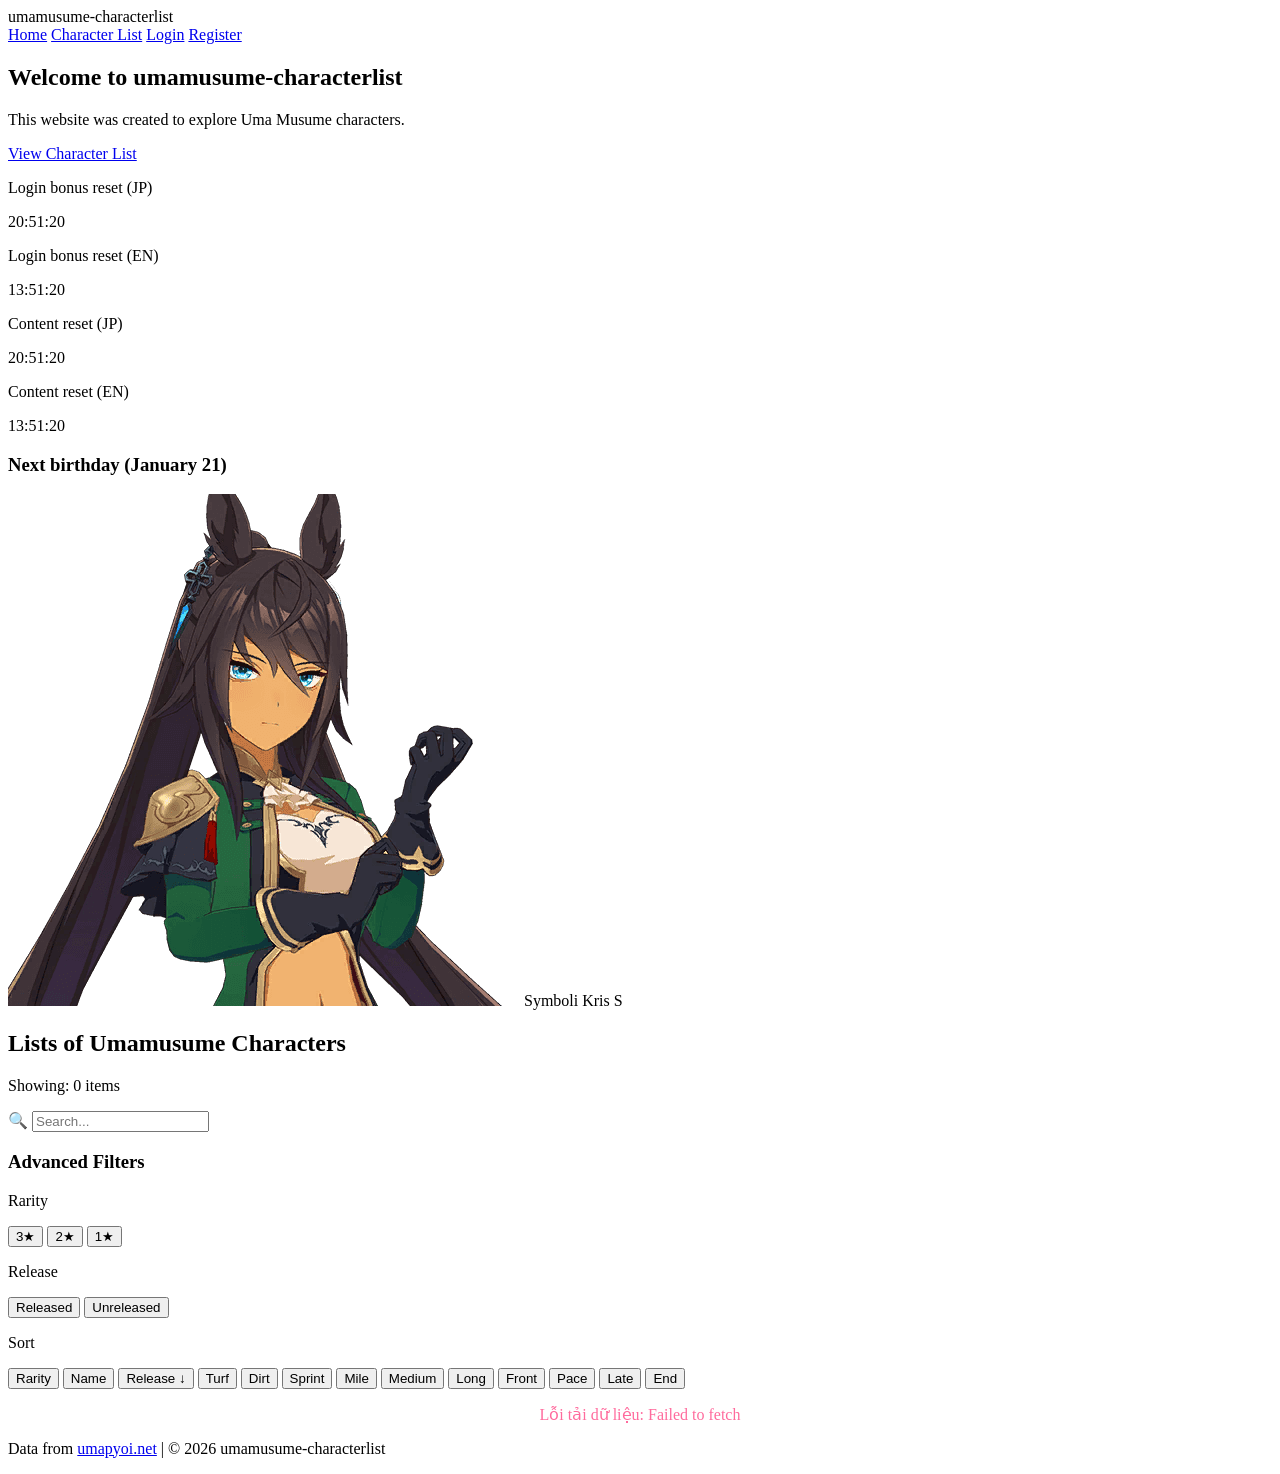
==== index.html @ 58b47fe1 "add,fix" ====
<!DOCTYPE html>
<html lang="en">

<head>
  <meta charset="UTF-8" />
  <meta name="viewport" content="width=device-width, initial-scale=1.0" />
  <title>Umamusume Character List - Home</title>
  <link rel="stylesheet" href="css/style.css" />
</head>

<body>
  <header class="header">
    <div class="logo">umamusume-characterlist</div>
    <nav class="nav">
      <a href="index.html" class="active">Home</a>
      <a href="characterlist.html">Character List</a>
      <a href="login.html" id="login-btn">Login</a>
      <a href="register.html" id="register-btn">Register</a>
    </nav>
  </header>

  <section class="hero">
    <div class="hero-content">
      <h1>Welcome to umamusume-characterlist</h1>
      <p>This website was created to explore Uma Musume characters.</p>
      <a href="characterlist.html" class="btn-primary">View Character List</a>
    </div>
  </section>

  <section class="info-section">
    <div class="reset-times">
      <div class="reset-item">
        <p class="reset-label">Login bonus reset (JP)</p>
        <p class="reset-time" id="jp-login">--:--:--</p>
      </div>
      <div class="reset-item">
        <p class="reset-label">Login bonus reset (EN)</p>
        <p class="reset-time" id="en-login">--:--:--</p>
      </div>
      <div class="reset-item">
        <p class="reset-label">Content reset (JP)</p>
        <p class="reset-time" id="jp-content">--:--:--</p>
      </div>
      <div class="reset-item">
        <p class="reset-label">Content reset (EN)</p>
        <p class="reset-time" id="en-content">--:--:--</p>
      </div>
    </div>

    <div class="birthday-box">
      <h3>Next birthday (January 21)</h3>
      <div class="birthday-character">
        <img src="/images/symboli-kris-s.png" alt="Symboli Kris S"
          onerror="this.src='https://via.placeholder.com/42x42?text=KS'"> <span>Symboli Kris S</span>
      </div>
    </div>
  </section>

  <main class="container">
    <h2 class="section-title">Lists of Umamusume Characters</h2>

    <div class="search-bar">
      <p class="showing-text">Showing: <span id="item-count">0</span> items</p>
      <div class="search-input-wrapper">
        <span class="search-icon">🔍</span>
        <input type="text" id="search-input" placeholder="Search..." autocomplete="off">
      </div>
    </div>

    <div class="filter-box">
      <h3 class="filter-title">Advanced Filters</h3>

      <div class="filter-group">
        <p class="filter-label">Rarity</p>
        <div class="filter-row">
          <button class="filter-btn">3★</button>
          <button class="filter-btn">2★</button>
          <button class="filter-btn">1★</button>
        </div>
      </div>

      <div class="filter-group">
        <p class="filter-label">Release</p>
        <div class="filter-row">
          <button class="filter-btn active">Released</button>
          <button class="filter-btn">Unreleased</button>
        </div>
      </div>

      <div class="filter-group">
        <p class="filter-label">Sort</p>
        <div class="filter-row">
          <button class="filter-btn">Rarity</button>
          <button class="filter-btn">Name</button>
          <button class="filter-btn active">Release ↓</button>
          <button class="filter-btn">Turf</button>
          <button class="filter-btn">Dirt</button>
          <button class="filter-btn">Sprint</button>
          <button class="filter-btn">Mile</button>
          <button class="filter-btn">Medium</button>
          <button class="filter-btn">Long</button>
          <button class="filter-btn">Front</button>
          <button class="filter-btn">Pace</button>
          <button class="filter-btn">Late</button>
          <button class="filter-btn">End</button>
        </div>
      </div>
    </div>

    <div class="character-grid" id="character-grid">
      <p style="grid-column: 1 / -1; text-align: center; color: #888;">
        Loading characters...
      </p>
    </div>
  </main>

  <footer class="footer">
    <p>
      Data from
      <a href="https://umapyoi.net" target="_blank">umapyoi.net</a>
      | © 2026 umamusume-characterlist
    </p>
  </footer>

  <script src="Javascript/home.js"></script>
</body>

</html>
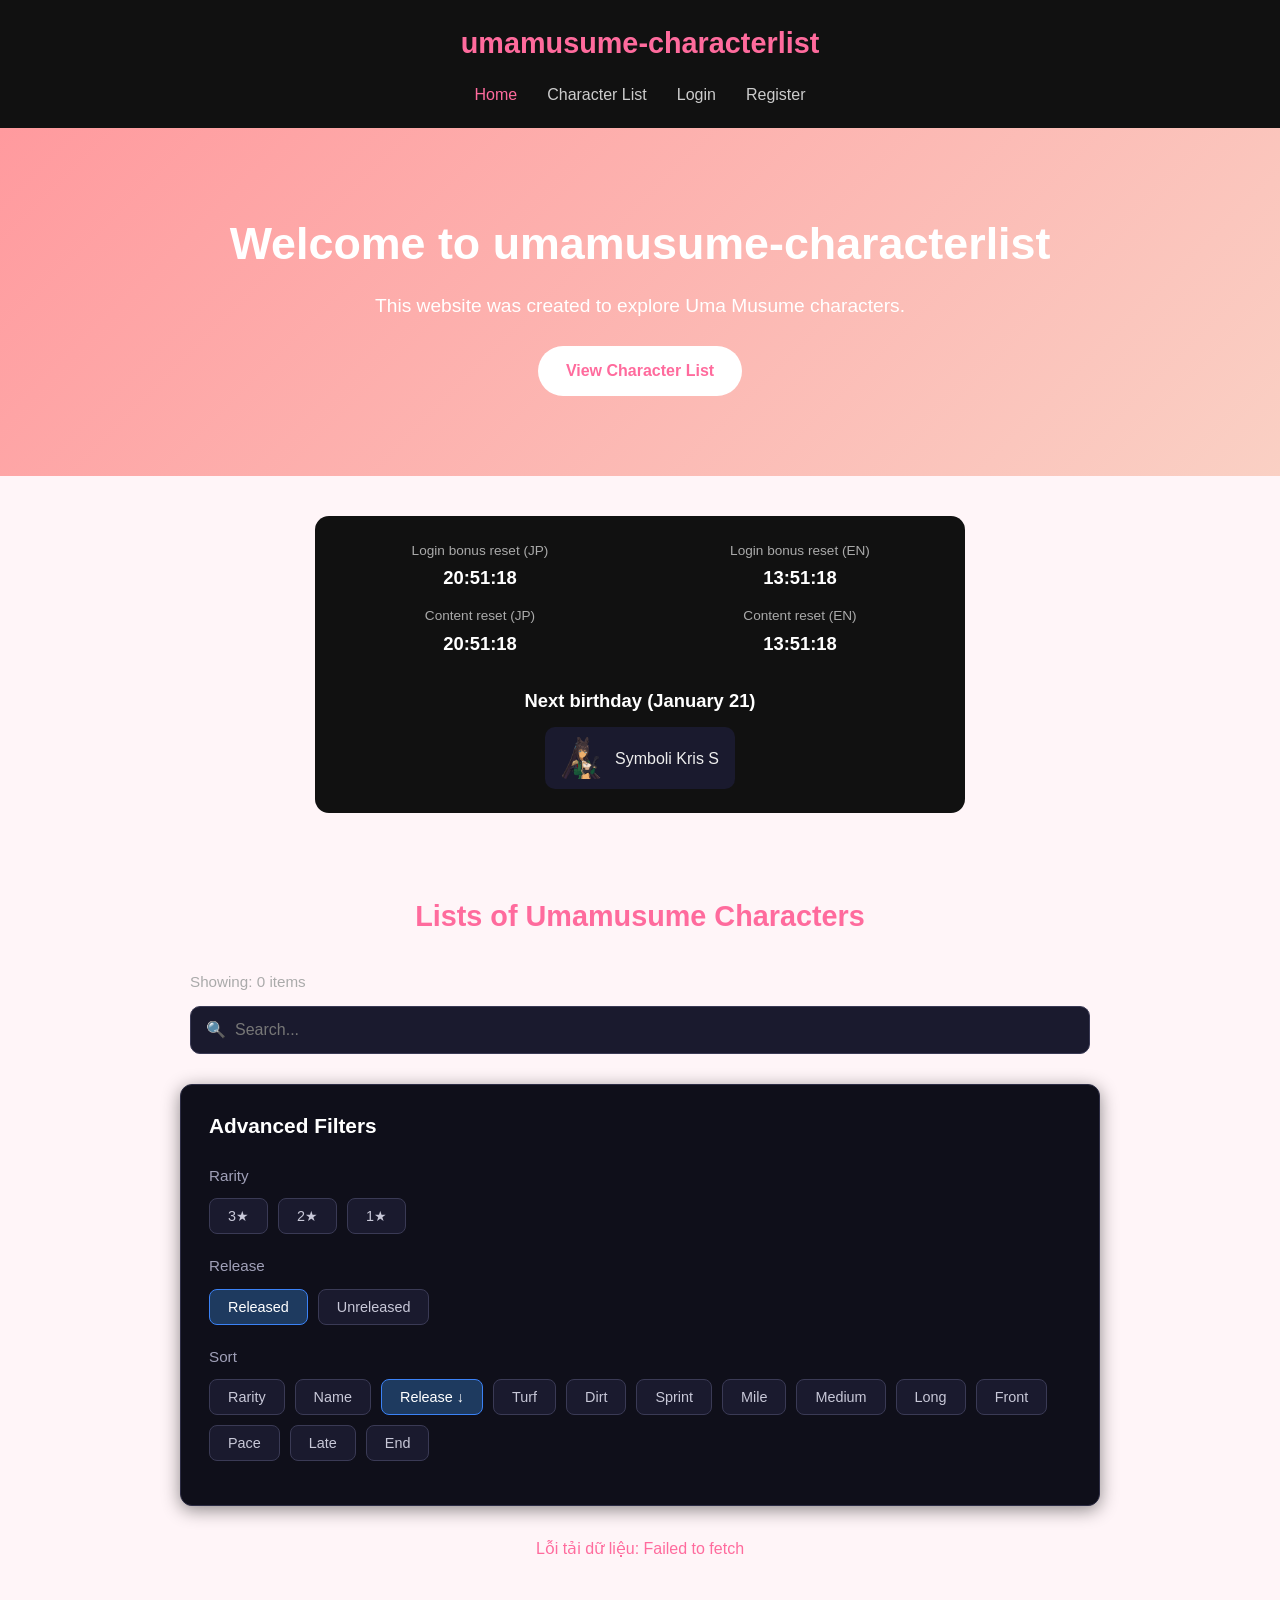
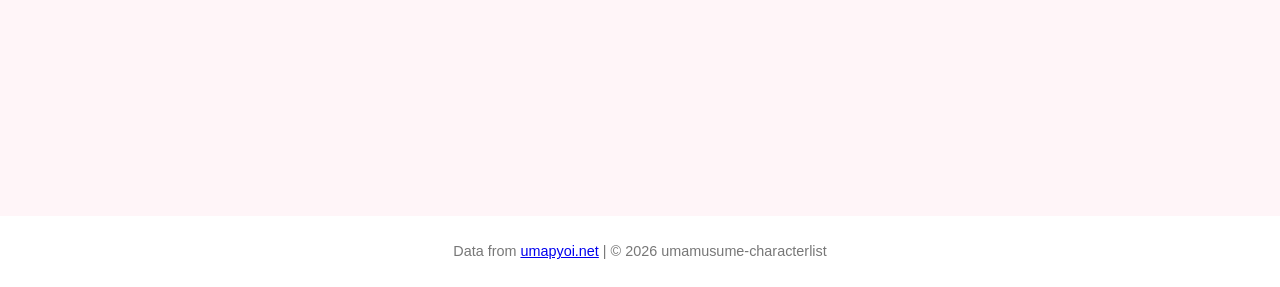
==== commit 650a48bf: "fix: correct CSS file path casing in login, register, and index pages" ====
--- a/index.html
+++ b/index.html
@@ -5,7 +5,7 @@
   <meta charset="UTF-8" />
   <meta name="viewport" content="width=device-width, initial-scale=1.0" />
   <title>Umamusume Character List - Home</title>
-  <link rel="stylesheet" href="css/style.css" />
+  <link rel="stylesheet" href="/CSS/style.css" />
 </head>
 
 <body>
--- a/CSS/style.css
+++ b/CSS/style.css
@@ -0,0 +1,319 @@
+* {
+  margin: 0;
+  padding: 0;
+  box-sizing: border-box;
+}
+
+body {
+  font-family: "Segoe UI", sans-serif;
+  background: #fff5f8;
+  color: #333;
+  line-height: 1.6;
+}
+
+.header {
+  display: flex;
+  flex-direction: column;
+  align-items: center;
+  padding: 20px 0;
+  background: #111;
+  gap: 16px;
+}
+
+.logo {
+  font-size: 1.8rem;
+  font-weight: bold;
+  color: #ff6b9d;
+}
+
+.nav {
+  display: flex;
+  gap: 30px;
+}
+
+.nav a {
+  text-decoration: none;
+  color: #ccc;
+  font-size: 1rem;
+  transition: 0.2s;
+}
+
+.nav a:hover,
+.nav a.active {
+  color: #ff6b9d;
+}
+
+.hero {
+  background: linear-gradient(135deg, #ff9a9e 0%, #fad0c4 100%);
+  padding: 80px 20px;
+  text-align: center;
+  color: white;
+}
+
+.hero h1 {
+  font-size: 2.8rem;
+  margin-bottom: 12px;
+}
+
+.hero p {
+  font-size: 1.2rem;
+  margin-bottom: 24px;
+}
+
+.btn-primary {
+  display: inline-block;
+  padding: 12px 28px;
+  background: white;
+  color: #ff6b9d;
+  text-decoration: none;
+  border-radius: 30px;
+  font-weight: 600;
+  transition: 0.3s;
+}
+
+.btn-primary:hover {
+  transform: translateY(-2px);
+  box-shadow: 0 6px 15px rgba(0, 0, 0, 0.15);
+}
+
+.search-bar {
+  max-width: 920px;
+  margin: 20px auto 30px;
+  padding: 0 10px;
+}
+
+.showing-text {
+  color: #aaa;
+  font-size: 0.95rem;
+  margin-bottom: 12px;
+}
+
+.search-input-wrapper {
+  position: relative;
+  width: 100%;
+}
+
+.search-icon {
+  position: absolute;
+  left: 16px;
+  top: 50%;
+  transform: translateY(-50%);
+  font-size: 1rem;
+  color: #888;
+  pointer-events: none;
+}
+
+#search-input {
+  width: 100%;
+  padding: 14px 16px 14px 44px;
+  background-color: #1a1a2e;
+  border: 1px solid #3a3a55;
+  border-radius: 10px;
+  color: #fff;
+  font-size: 1rem;
+  outline: none;
+  transition: border-color 0.2s;
+}
+
+#search-input::placeholder {
+  color: #777;
+}
+
+#search-input:focus {
+  border-color: #ff6b9d;
+}
+
+.container {
+  max-width: 1200px;
+  margin: 0 auto;
+  padding: 40px 20px;
+}
+
+.section-title {
+  text-align: center;
+  font-size: 1.8rem;
+  color: #ff6b9d;
+  margin-bottom: 30px;
+}
+
+.character-grid {
+  display: grid;
+  grid-template-columns: repeat(auto-fill, minmax(180px, 1fr));
+  gap: 20px;
+  margin-top: 30px;
+  min-height: 200px;
+}
+
+.character-card {
+  background: #1a1a1a;
+  border-radius: 12px;
+  overflow: hidden;
+  box-shadow: 0 6px 20px rgba(0, 0, 0, 0.15);
+  transition: 0.3s;
+  cursor: pointer;
+  text-align: center;
+  padding-bottom: 12px;
+  display: block;
+}
+
+.character-card img {
+  width: 100%;
+  height: 160px;
+  object-fit: cover;
+  object-position: center 15%;
+  display: block;
+  background: #2a2a2a;
+}
+
+.character-card .info {
+  padding: 10px 8px 6px;
+}
+
+.character-card h3 {
+  font-size: 0.95rem;
+  margin-bottom: 3px;
+  color: #ffffff;
+}
+
+.character-card .jp-name {
+  font-size: 0.78rem;
+  color: #aaaaaa;
+}
+
+.footer {
+  text-align: center;
+  padding: 24px;
+  background: #fff;
+  color: #777;
+  font-size: 0.9rem;
+  margin-top: 40px;
+}
+
+.filter-box {
+  background-color: #0f0f1a;
+  border: 1px solid #2c2c44;
+  border-radius: 12px;
+  padding: 24px 28px;
+  margin: 30px auto;
+  max-width: 920px;
+  box-shadow: 0 4px 18px rgba(0, 0, 0, 0.45);
+}
+
+.filter-title {
+  color: #ffffff;
+  font-size: 1.3rem;
+  margin-bottom: 22px;
+  font-weight: 600;
+}
+
+.filter-group {
+  margin-bottom: 20px;
+}
+
+.filter-label {
+  color: #a0a0b8;
+  font-size: 0.95rem;
+  margin-bottom: 10px;
+}
+
+.filter-row {
+  display: flex;
+  flex-wrap: wrap;
+  gap: 10px;
+}
+
+.filter-btn {
+  background-color: #1a1a2e;
+  border: 1px solid #3a3a55;
+  color: #c8c8d8;
+  padding: 9px 18px;
+  border-radius: 8px;
+  font-size: 0.9rem;
+  cursor: pointer;
+  transition: all 0.2s ease;
+}
+
+.filter-btn:hover {
+  border-color: #ff6b9d;
+  color: #ff6b9d;
+}
+
+.filter-btn.active {
+  background-color: #1e3a5f;
+  border-color: #3b82f6;
+  color: #ffffff;
+}
+
+.info-section {
+  max-width: 650px;
+  margin: 40px auto;
+  padding: 24px 20px;
+  color: #eee;
+  background-color: #111;
+  border-radius: 14px;
+}
+
+.reset-times {
+  display: grid;
+  grid-template-columns: 1fr 1fr;
+  gap: 12px 30px;
+  margin-bottom: 28px;
+  text-align: center;
+}
+
+.reset-label {
+  font-size: 0.85rem;
+  color: #aaa;
+  margin-bottom: 2px;
+}
+
+.reset-time {
+  font-size: 1.15rem;
+  font-weight: 600;
+  color: #fff;
+}
+
+.birthday-box {
+  text-align: center;
+}
+
+.birthday-box h3 {
+  font-size: 1.15rem;
+  margin-bottom: 12px;
+  color: #fff;
+}
+
+.birthday-character {
+  display: inline-flex;
+  align-items: center;
+  gap: 12px;
+  background: #1a1a2e;
+  padding: 10px 16px;
+  border-radius: 10px;
+}
+
+.birthday-character img {
+  width: 42px;
+  height: 42px;
+  border-radius: 6px;
+  object-fit: cover;
+}
+
+@media (max-width: 768px) {
+  .header {
+    padding: 16px 20px;
+  }
+
+  .nav {
+    gap: 20px;
+  }
+
+  .hero h1 {
+    font-size: 2rem;
+  }
+
+  .character-grid {
+    grid-template-columns: repeat(auto-fill, minmax(150px, 1fr));
+    gap: 16px;
+  }
+}
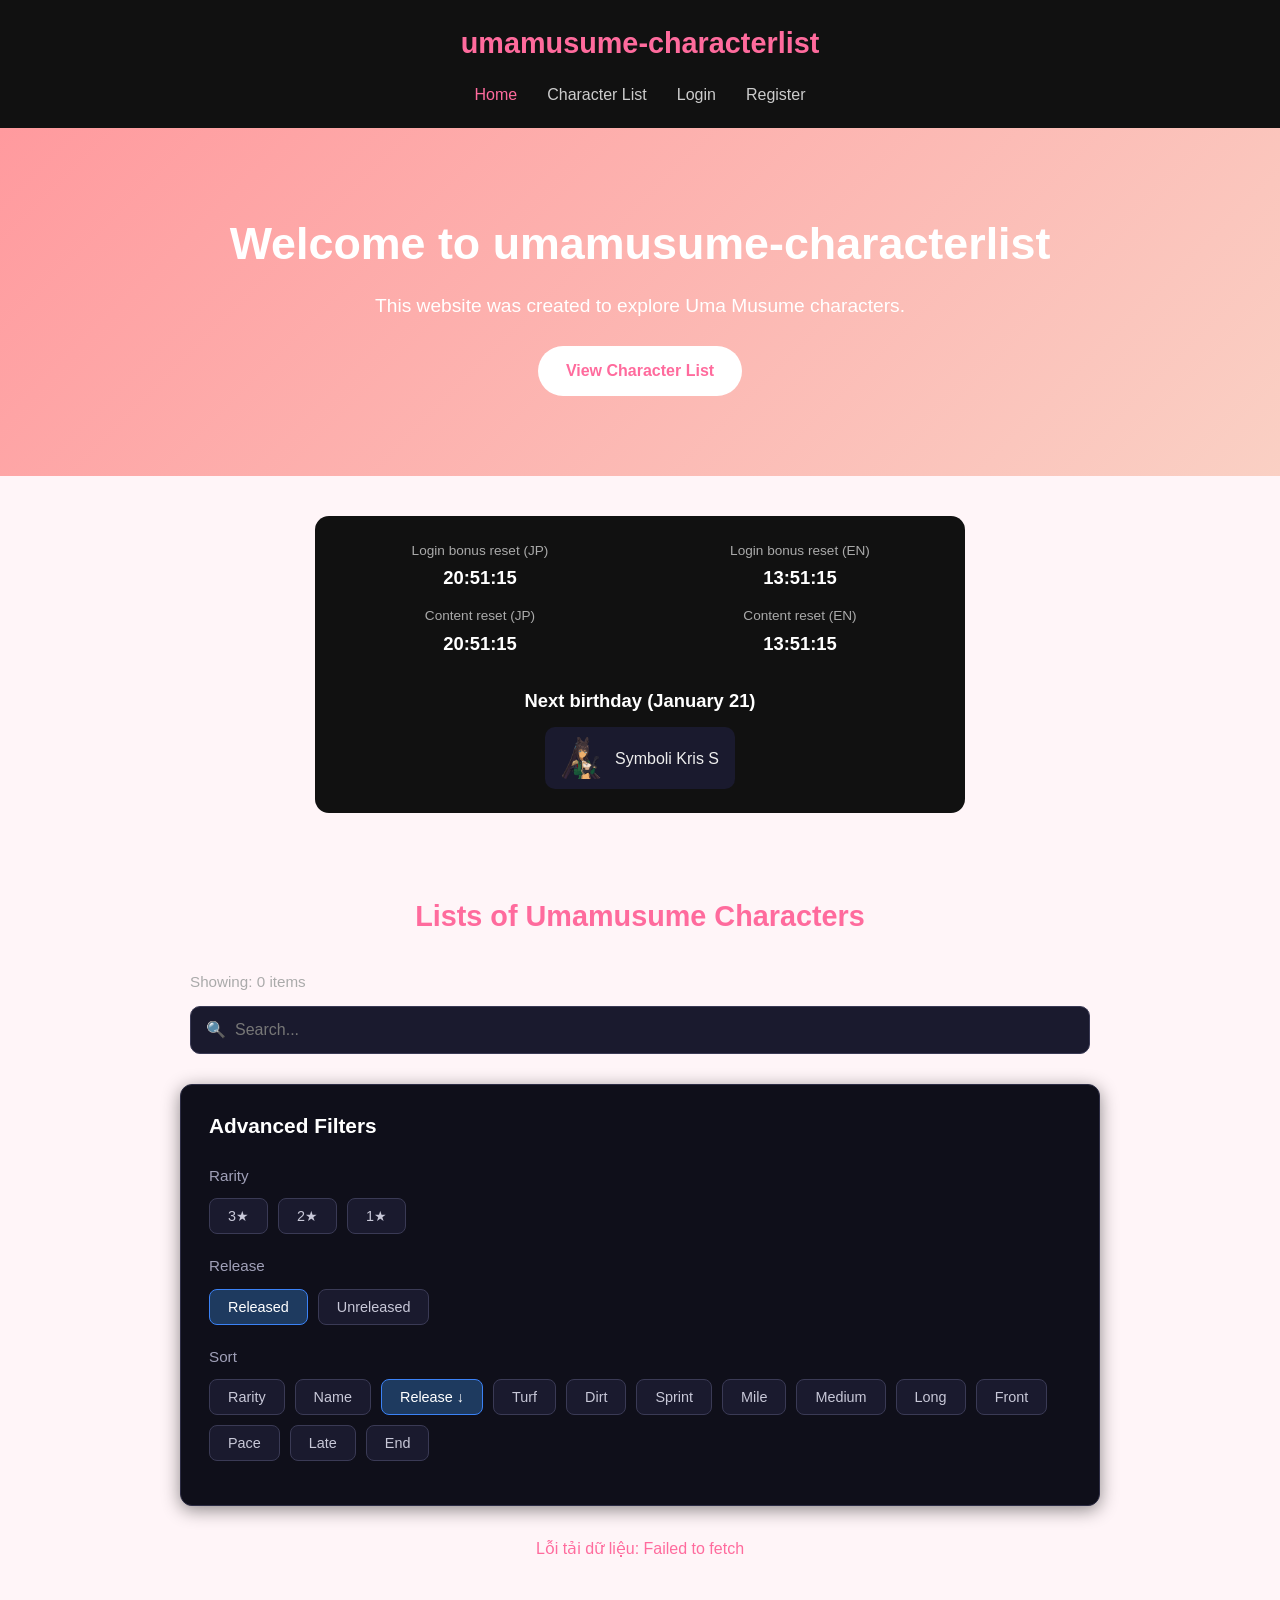
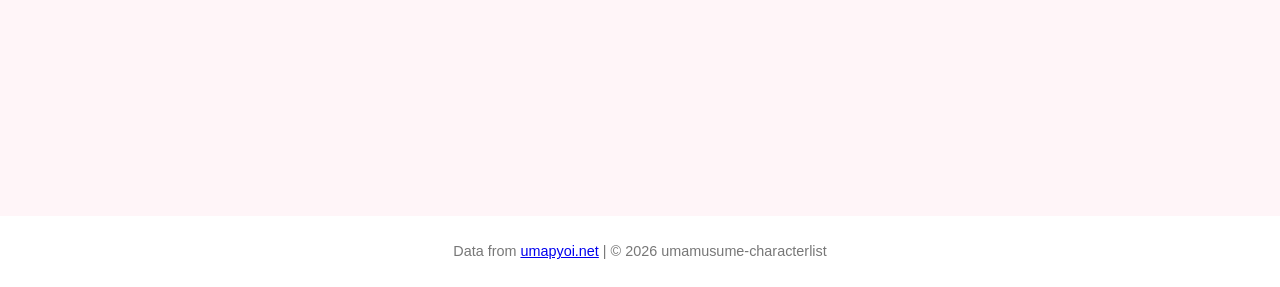
==== commit 3040578b: "fix: remove unnecessary space in CSS link tag in index.html" ====
--- a/index.html
+++ b/index.html
@@ -5,7 +5,7 @@
   <meta charset="UTF-8" />
   <meta name="viewport" content="width=device-width, initial-scale=1.0" />
   <title>Umamusume Character List - Home</title>
-  <link rel="stylesheet" href="/CSS/style.css" />
+  <link rel="stylesheet" href="/CSS/style.css"/>
 </head>
 
 <body>
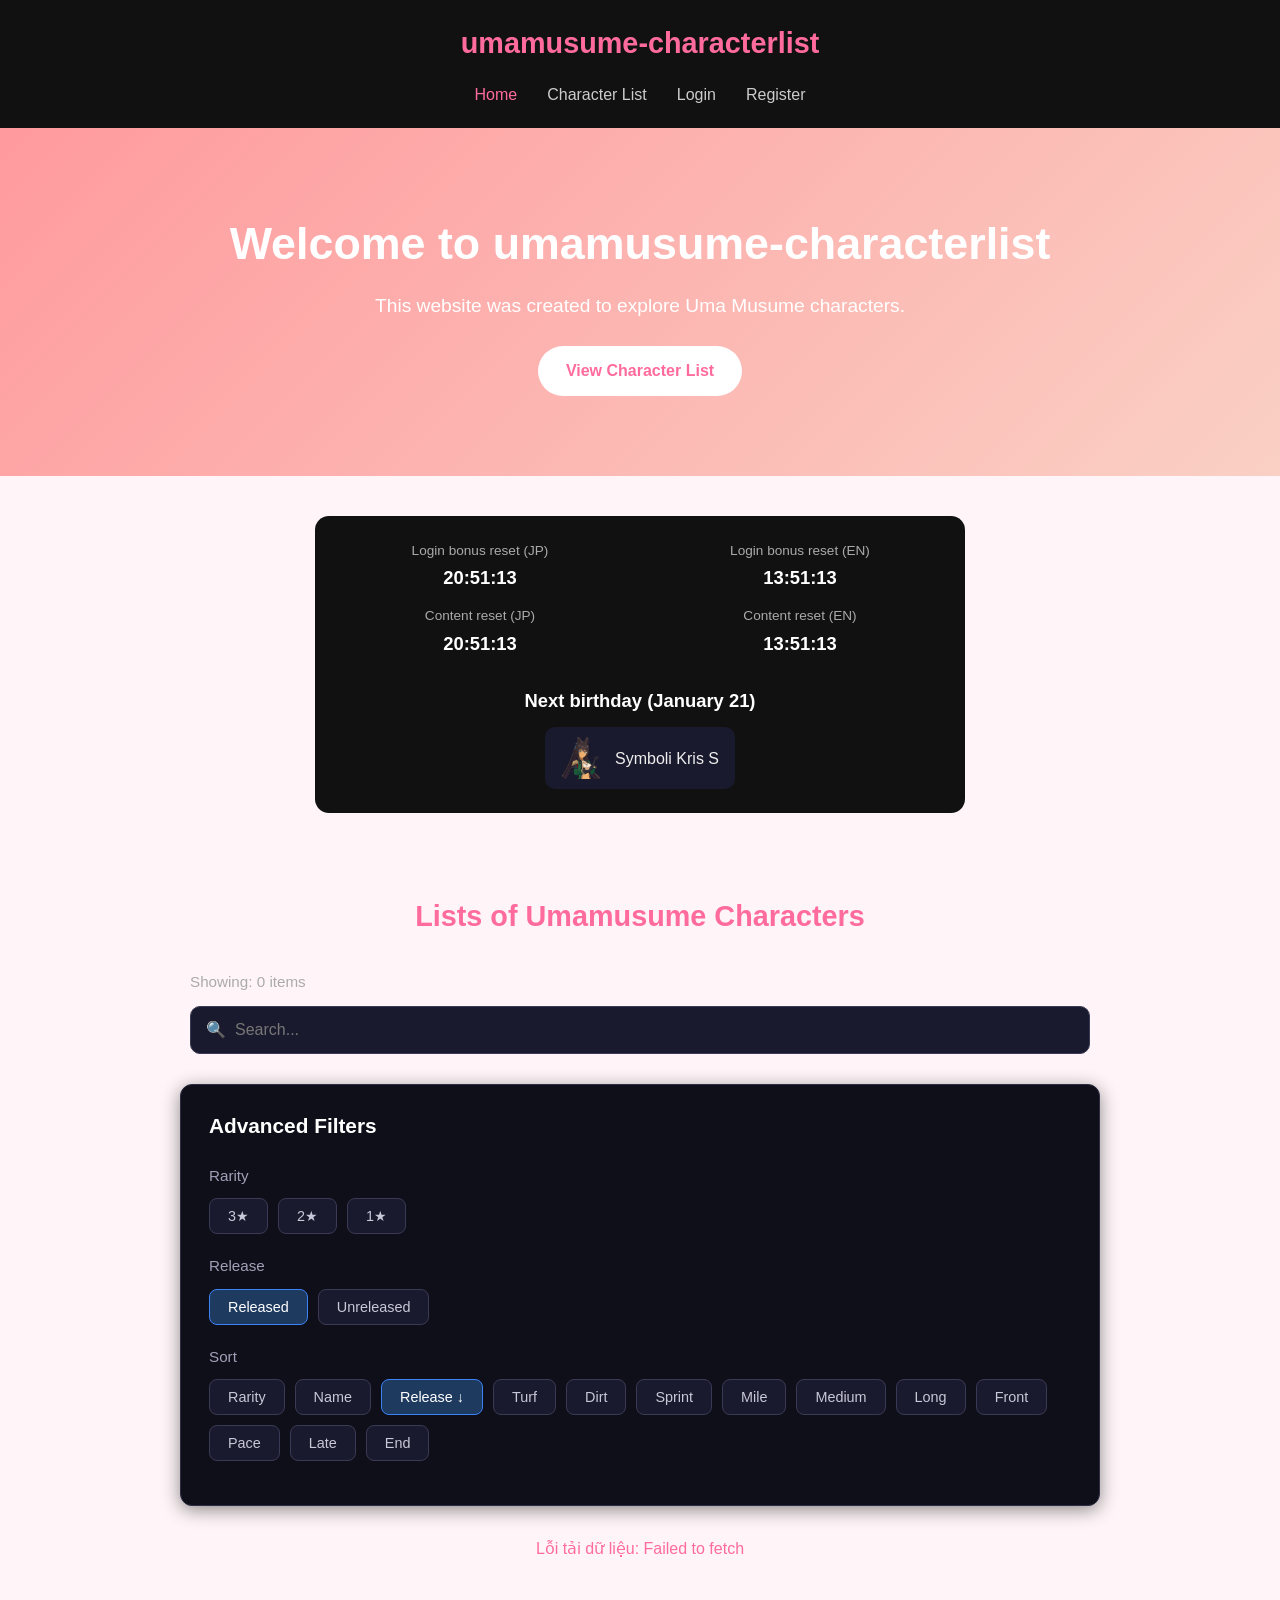
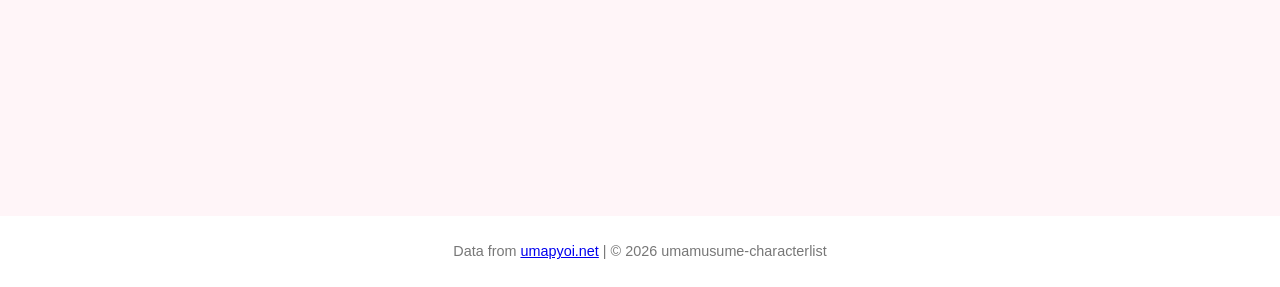
==== commit f5625c9f: "fix: correct CSS file paths in index.html" ====
--- a/index.html
+++ b/index.html
@@ -5,7 +5,7 @@
   <meta charset="UTF-8" />
   <meta name="viewport" content="width=device-width, initial-scale=1.0" />
   <title>Umamusume Character List - Home</title>
-  <link rel="stylesheet" href="/CSS/style.css"/>
+  <link rel="stylesheet" href="CSS/style.css" />
 </head>
 
 <body>
@@ -50,7 +50,7 @@
     <div class="birthday-box">
       <h3>Next birthday (January 21)</h3>
       <div class="birthday-character">
-        <img src="/images/symboli-kris-s.png" alt="Symboli Kris S"
+        <img src="images/symboli-kris-s.png" alt="Symboli Kris S"
           onerror="this.src='https://via.placeholder.com/42x42?text=KS'"> <span>Symboli Kris S</span>
       </div>
     </div>
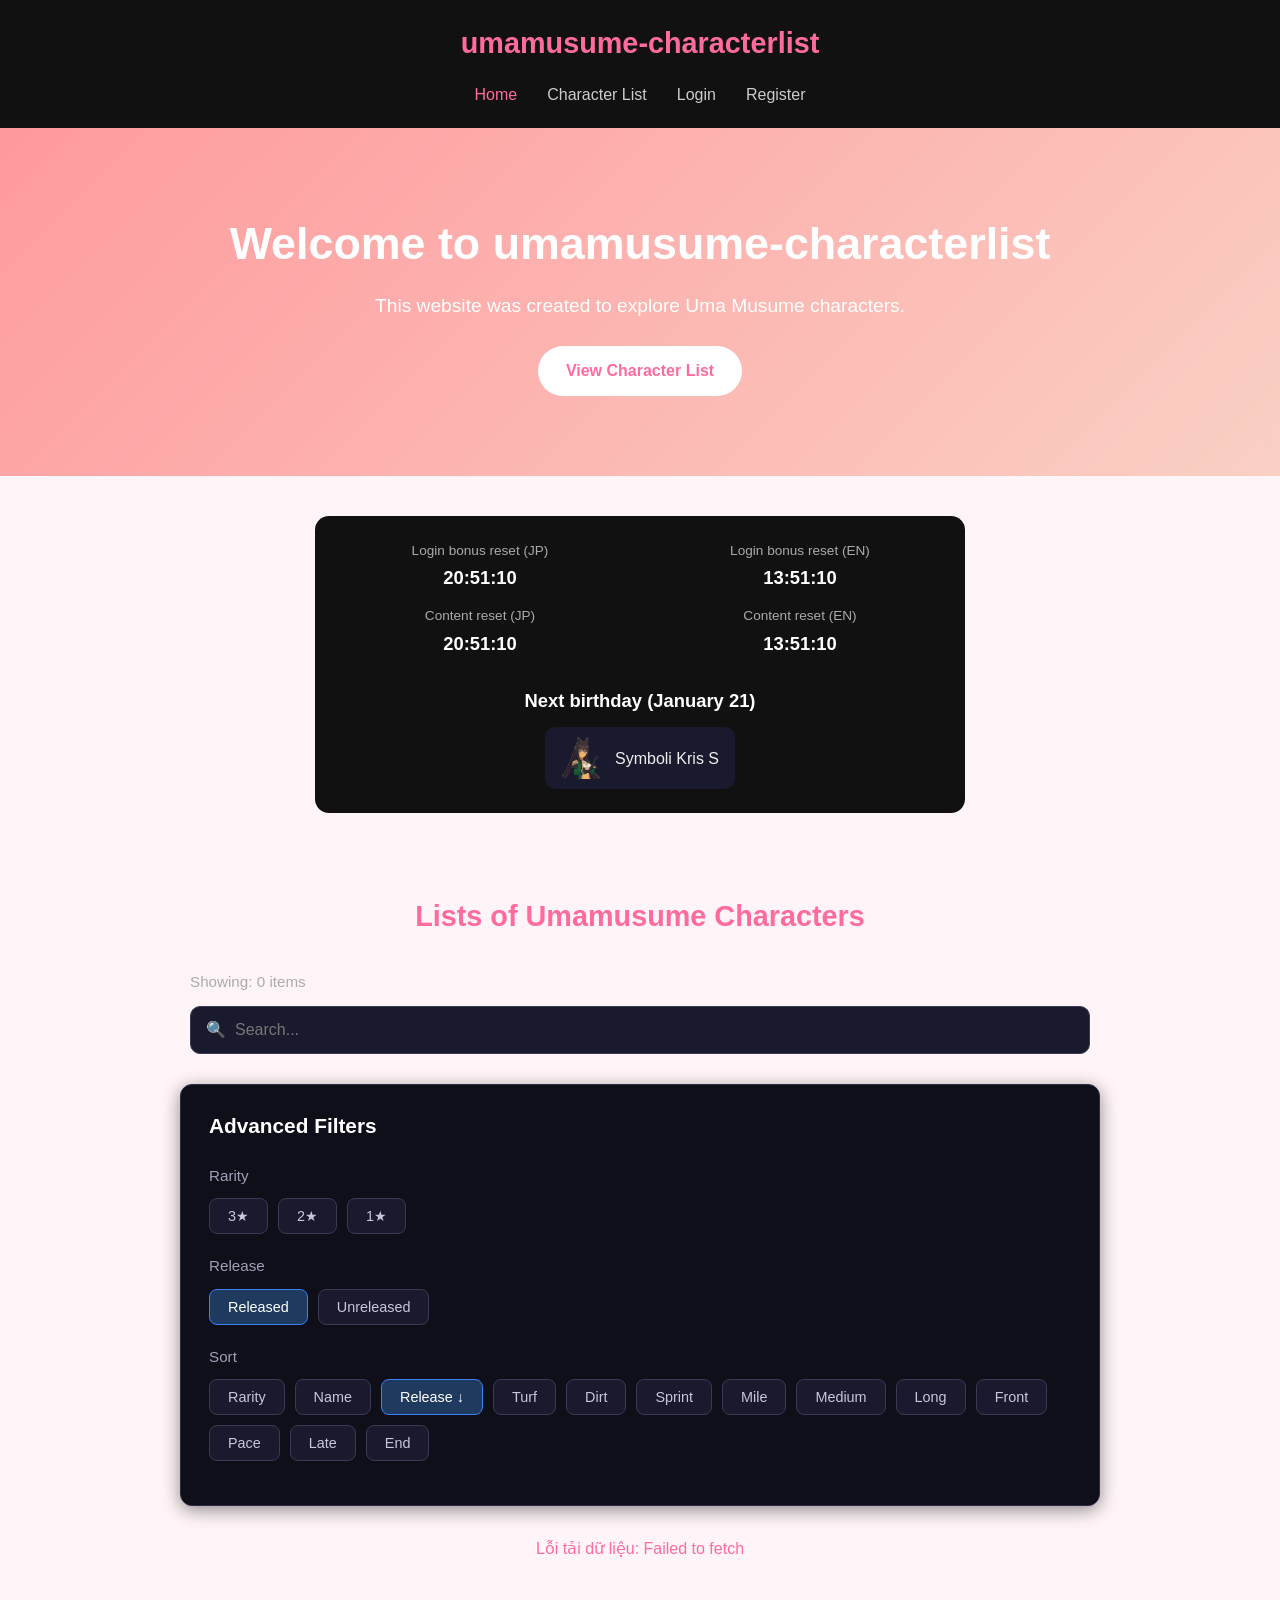
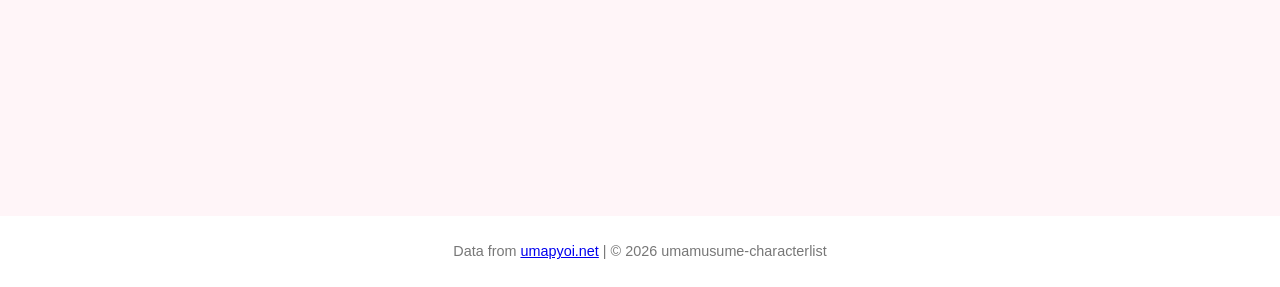
==== commit a35972c3: "." ====
--- a/index.html
+++ b/index.html
@@ -5,7 +5,7 @@
   <meta charset="UTF-8" />
   <meta name="viewport" content="width=device-width, initial-scale=1.0" />
   <title>Umamusume Character List - Home</title>
-  <link rel="stylesheet" href="CSS/style.css" />
+  <link rel="stylesheet" href="CSS/style.css"/>
 </head>
 
 <body>
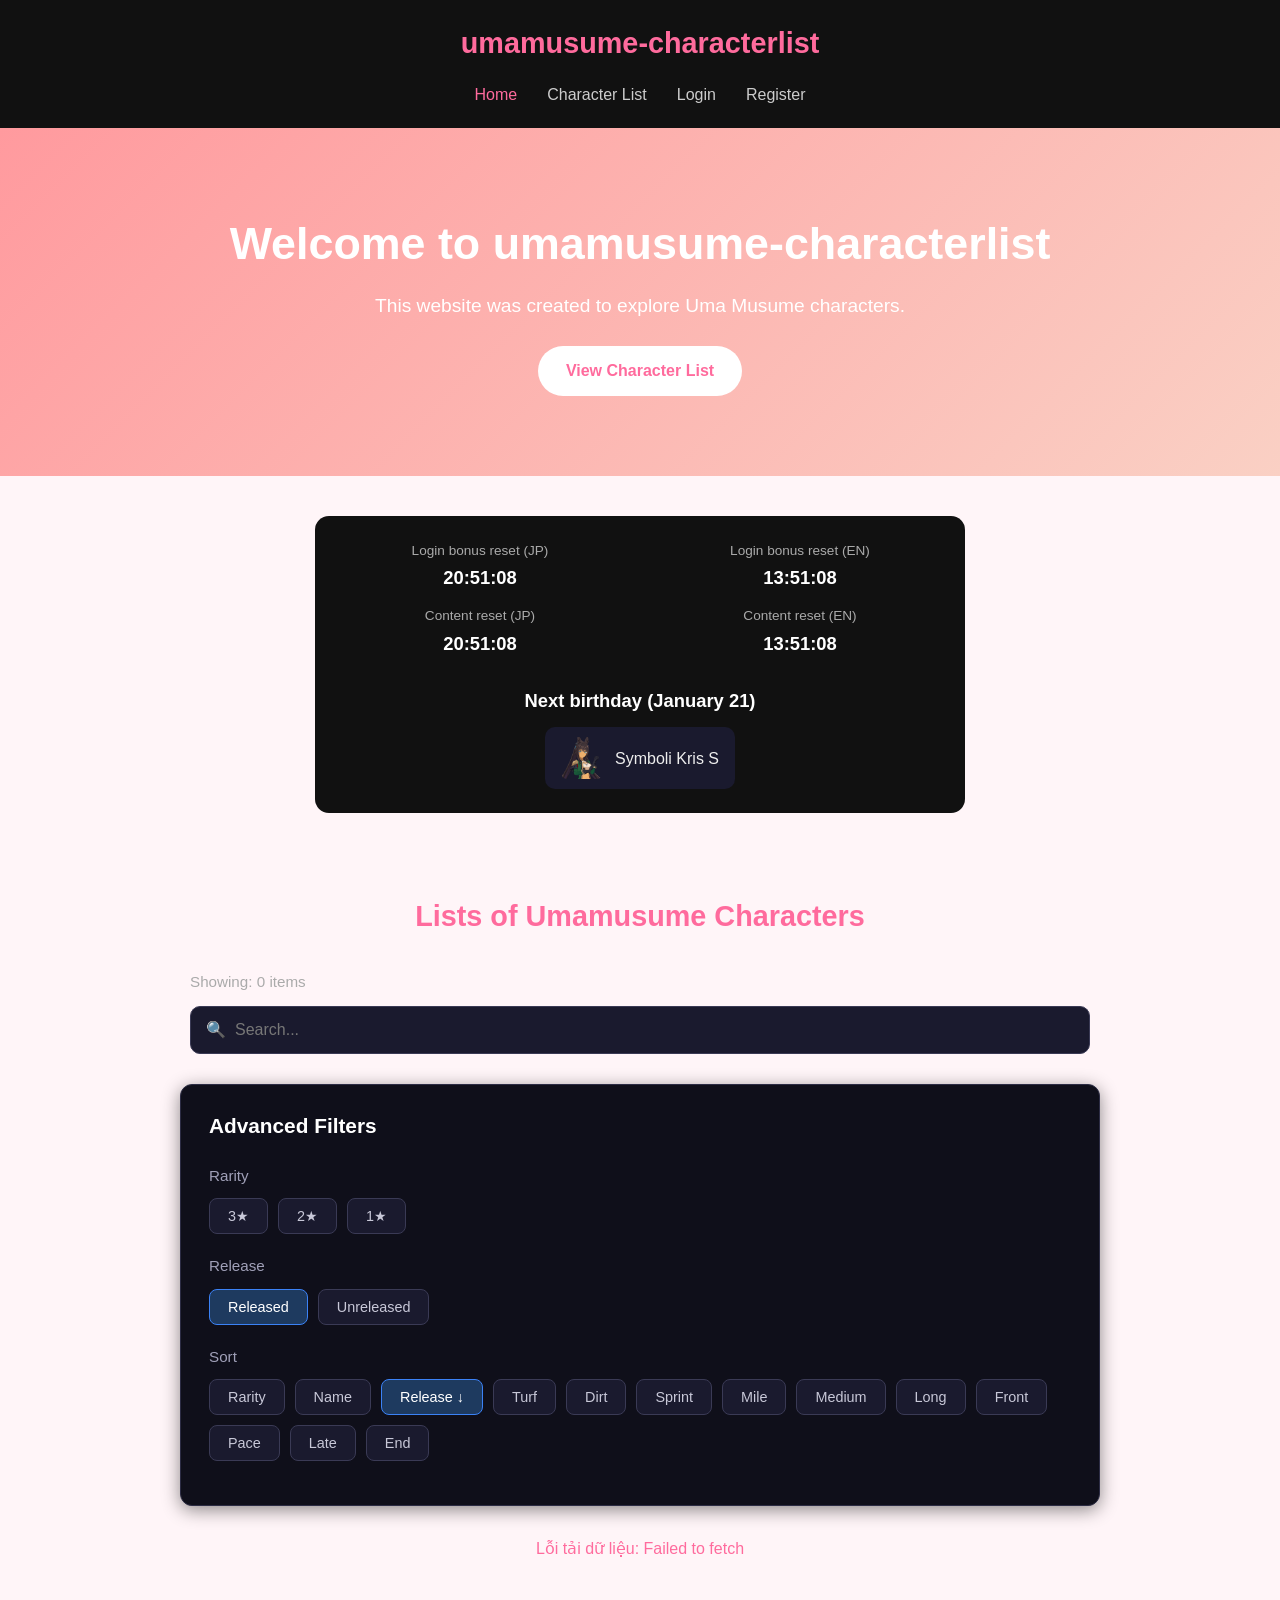
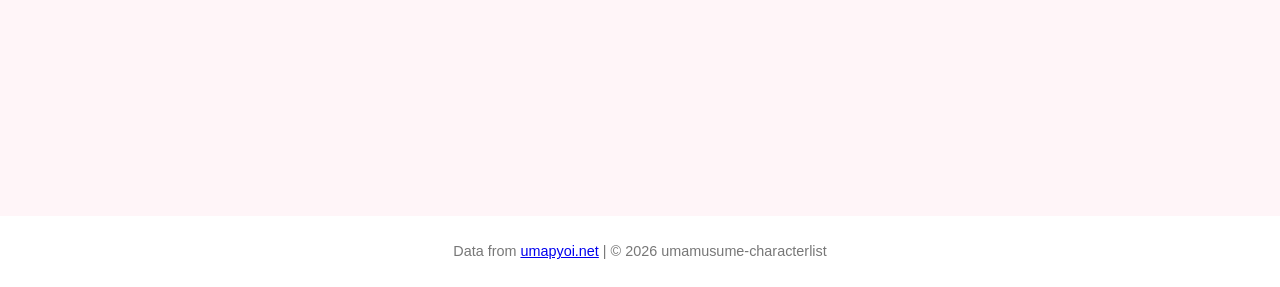
==== commit 08c7583b: "fix: update CSS file paths to use relative paths in login, register, and index pages" ====
--- a/index.html
+++ b/index.html
@@ -5,7 +5,7 @@
   <meta charset="UTF-8" />
   <meta name="viewport" content="width=device-width, initial-scale=1.0" />
   <title>Umamusume Character List - Home</title>
-  <link rel="stylesheet" href="CSS/style.css"/>
+  <link rel="stylesheet" href="./CSS/style.css"/>
 </head>
 
 <body>
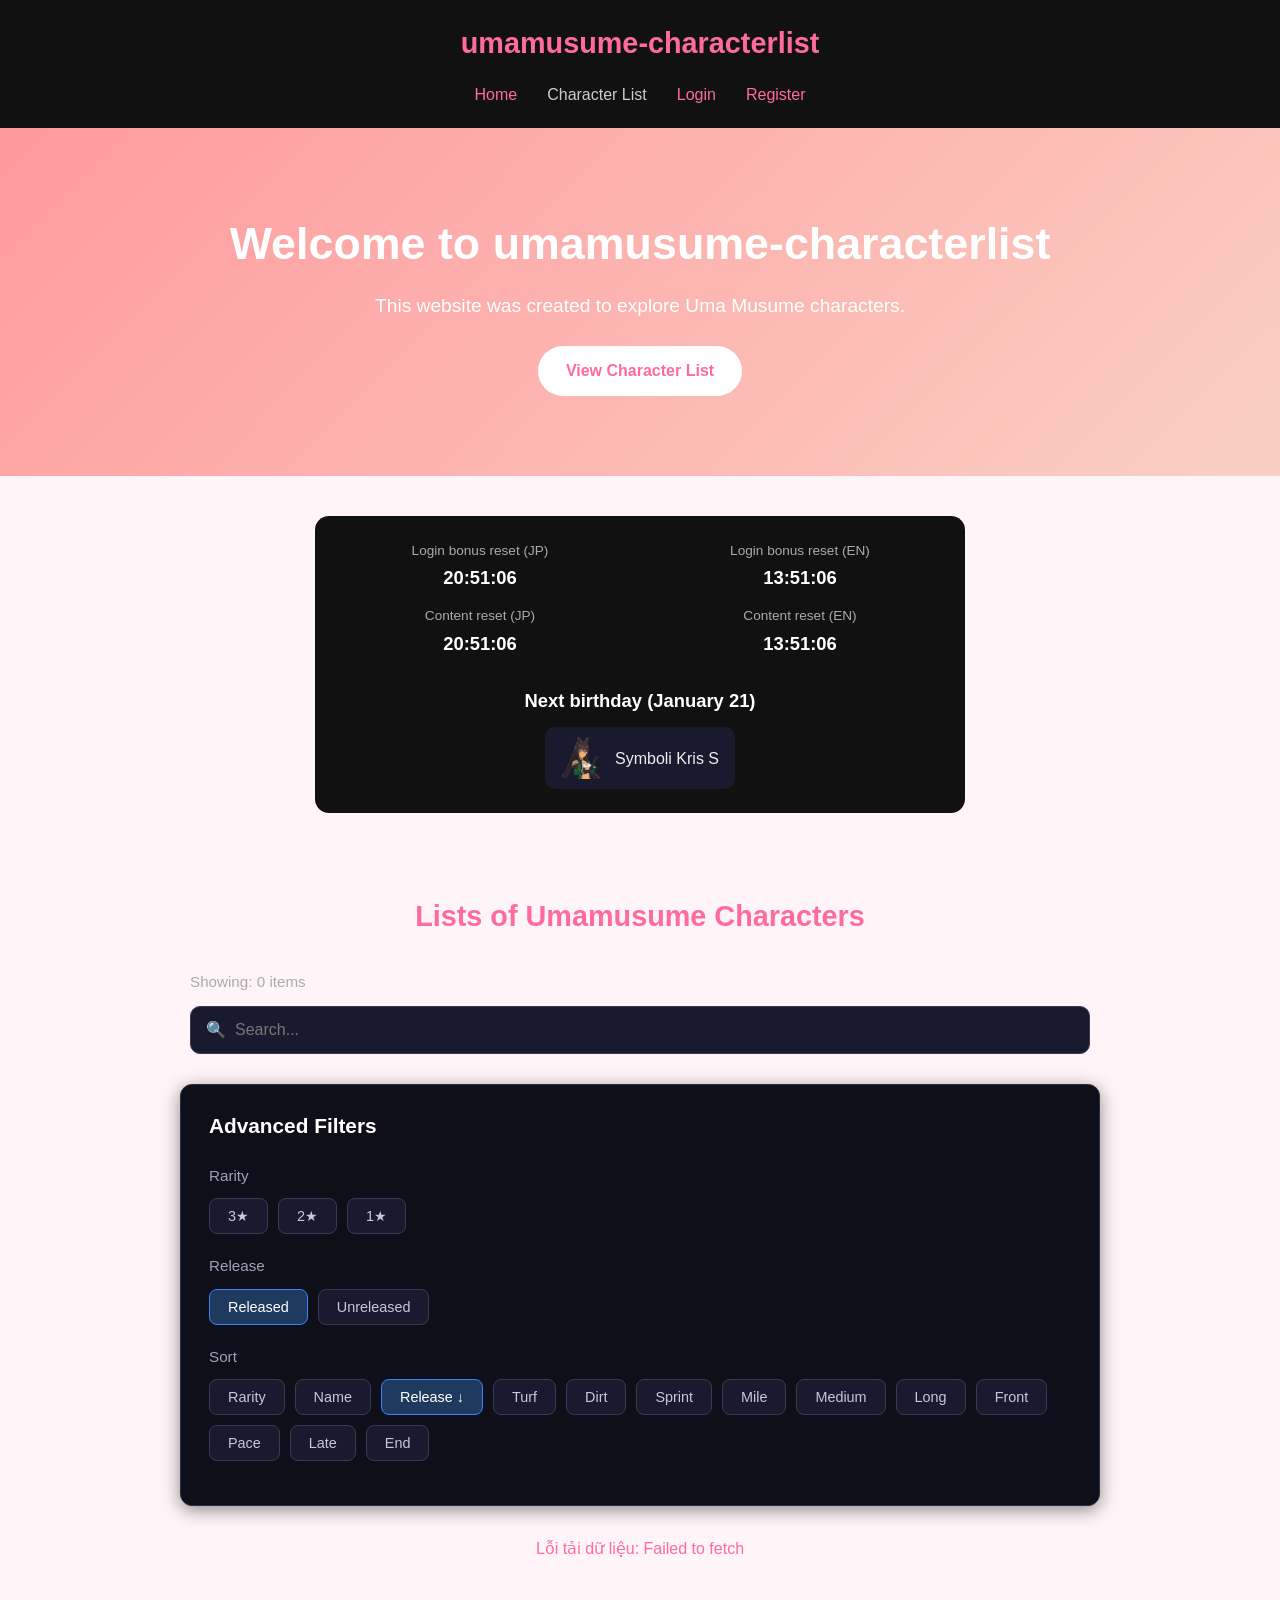
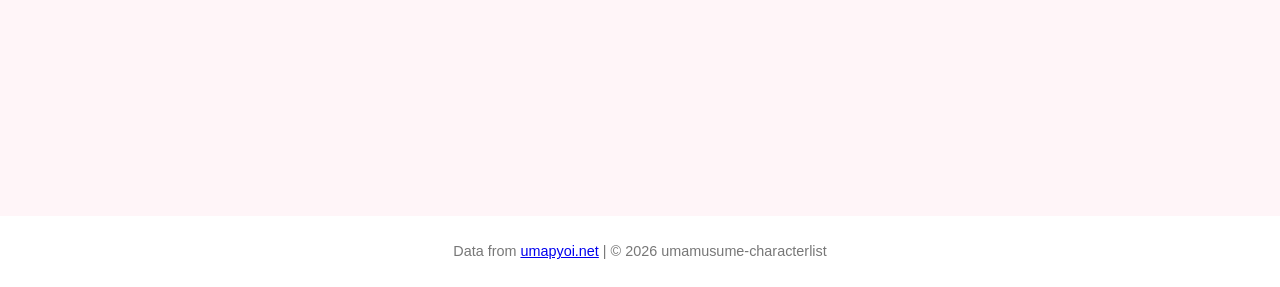
==== commit 05432fed: "fix: update file paths for navigation and styles in HTML and JS files" ====
--- a/index.html
+++ b/index.html
@@ -12,10 +12,10 @@
   <header class="header">
     <div class="logo">umamusume-characterlist</div>
     <nav class="nav">
-      <a href="index.html" class="active">Home</a>
-      <a href="characterlist.html">Character List</a>
-      <a href="login.html" id="login-btn">Login</a>
-      <a href="register.html" id="register-btn">Register</a>
+      <a href="../index.html" class="active">Home</a>
+      <a href="../Webpages/characterlist.html">Character List</a>
+      <a href="../Webpages/login.html" class="active" id="login-btn">Login</a>
+      <a href="../Webpages/register.html" class="active" id="register-btn">Register</a>
     </nav>
   </header>
 
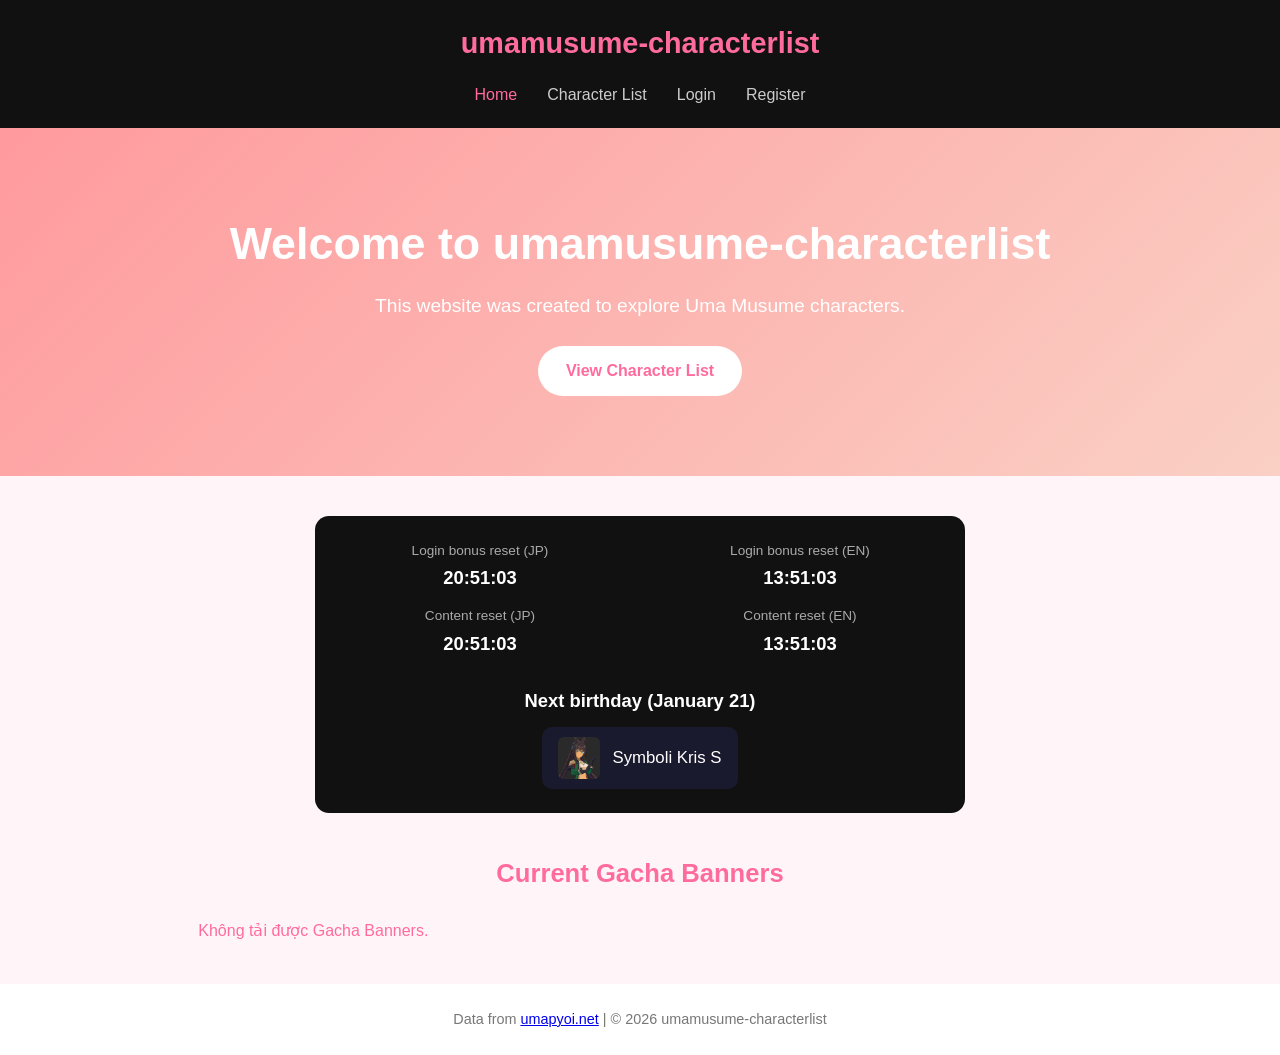
==== commit b3ca9c1d: "feat: add character list page and implement character loading functionality" ====
--- a/index.html
+++ b/index.html
@@ -5,17 +5,17 @@
   <meta charset="UTF-8" />
   <meta name="viewport" content="width=device-width, initial-scale=1.0" />
   <title>Umamusume Character List - Home</title>
-  <link rel="stylesheet" href="./CSS/style.css"/>
+  <link rel="stylesheet" href="./CSS/style.css" />
 </head>
 
 <body>
   <header class="header">
     <div class="logo">umamusume-characterlist</div>
     <nav class="nav">
-      <a href="../index.html" class="active">Home</a>
-      <a href="../Webpages/characterlist.html">Character List</a>
-      <a href="../Webpages/login.html" class="active" id="login-btn">Login</a>
-      <a href="../Webpages/register.html" class="active" id="register-btn">Register</a>
+      <a href="index.html" class="active">Home</a>
+      <a href="./Webpages/characterlist.html">Character List</a>
+      <a href="./Webpages/login.html">Login</a>
+      <a href="./Webpages/register.html">Register</a>
     </nav>
   </header>
 
@@ -23,7 +23,7 @@
     <div class="hero-content">
       <h1>Welcome to umamusume-characterlist</h1>
       <p>This website was created to explore Uma Musume characters.</p>
-      <a href="characterlist.html" class="btn-primary">View Character List</a>
+      <a href="./Webpages/characterlist.html" class="btn-primary">View Character List</a>
     </div>
   </section>
 
@@ -50,69 +50,20 @@
     <div class="birthday-box">
       <h3>Next birthday (January 21)</h3>
       <div class="birthday-character">
-        <img src="images/symboli-kris-s.png" alt="Symboli Kris S"
-          onerror="this.src='https://via.placeholder.com/42x42?text=KS'"> <span>Symboli Kris S</span>
+        <img src="images/symboli-kris-s.png" alt="Symboli Kris S">
+        <span>Symboli Kris S</span>
       </div>
+    </div>
     </div>
   </section>
 
-  <main class="container">
-    <h2 class="section-title">Lists of Umamusume Characters</h2>
+  <section class="gacha-section">
+    <h2 class="gacha-title">Current Gacha Banners</h2>
+    <div class="gacha-grid" id="gacha-grid">
+      <p>Loading Gacha Banners...</p>
+    </div>
+  </section>
 
-    <div class="search-bar">
-      <p class="showing-text">Showing: <span id="item-count">0</span> items</p>
-      <div class="search-input-wrapper">
-        <span class="search-icon">🔍</span>
-        <input type="text" id="search-input" placeholder="Search..." autocomplete="off">
-      </div>
-    </div>
-
-    <div class="filter-box">
-      <h3 class="filter-title">Advanced Filters</h3>
-
-      <div class="filter-group">
-        <p class="filter-label">Rarity</p>
-        <div class="filter-row">
-          <button class="filter-btn">3★</button>
-          <button class="filter-btn">2★</button>
-          <button class="filter-btn">1★</button>
-        </div>
-      </div>
-
-      <div class="filter-group">
-        <p class="filter-label">Release</p>
-        <div class="filter-row">
-          <button class="filter-btn active">Released</button>
-          <button class="filter-btn">Unreleased</button>
-        </div>
-      </div>
-
-      <div class="filter-group">
-        <p class="filter-label">Sort</p>
-        <div class="filter-row">
-          <button class="filter-btn">Rarity</button>
-          <button class="filter-btn">Name</button>
-          <button class="filter-btn active">Release ↓</button>
-          <button class="filter-btn">Turf</button>
-          <button class="filter-btn">Dirt</button>
-          <button class="filter-btn">Sprint</button>
-          <button class="filter-btn">Mile</button>
-          <button class="filter-btn">Medium</button>
-          <button class="filter-btn">Long</button>
-          <button class="filter-btn">Front</button>
-          <button class="filter-btn">Pace</button>
-          <button class="filter-btn">Late</button>
-          <button class="filter-btn">End</button>
-        </div>
-      </div>
-    </div>
-
-    <div class="character-grid" id="character-grid">
-      <p style="grid-column: 1 / -1; text-align: center; color: #888;">
-        Loading characters...
-      </p>
-    </div>
-  </main>
 
   <footer class="footer">
     <p>
--- a/CSS/style.css
+++ b/CSS/style.css
@@ -38,7 +38,9 @@
   transition: 0.2s;
 }
 
-.nav a:hover,
+.nav a:hover {
+  color: #ff6b9d;
+}
 .nav a.active {
   color: #ff6b9d;
 }
@@ -297,7 +299,63 @@
   height: 42px;
   border-radius: 6px;
   object-fit: cover;
-}
+  background: #2a2a2a;
+}
+
+.birthday-character span {
+  font-size: 1.05rem;
+  font-weight: 500;
+  color: #ffffff;
+}
+
+.gacha-section {
+  max-width: 1000px;
+  margin: 40px auto;
+  padding: 0 20px;
+}
+
+.gacha-title {
+  text-align: center;
+  color: #ff6b9d;
+  margin-bottom: 24px;
+  font-size: 1.6rem;
+}
+
+.gacha-grid {
+  display: grid;
+  grid-template-columns: repeat(auto-fill, minmax(280px, 1fr));
+  gap: 20px;
+}
+
+.gacha-card {
+  background: #1a1a2e;
+  border-radius: 12px;
+  overflow: hidden;
+  box-shadow: 0 4px 15px rgba(0,0,0,0.3);
+}
+
+.gacha-img {
+  width: 100%;
+  height: 140px;
+  object-fit: cover;
+  display: block;
+}
+
+.gacha-info {
+  padding: 14px;
+}
+
+.gacha-info h3 {
+  color: #fff;
+  font-size: 1.05rem;
+  margin-bottom: 6px;
+}
+
+.gacha-end {
+  color: #aaa;
+  font-size: 0.9rem;
+}
+
 
 @media (max-width: 768px) {
   .header {
